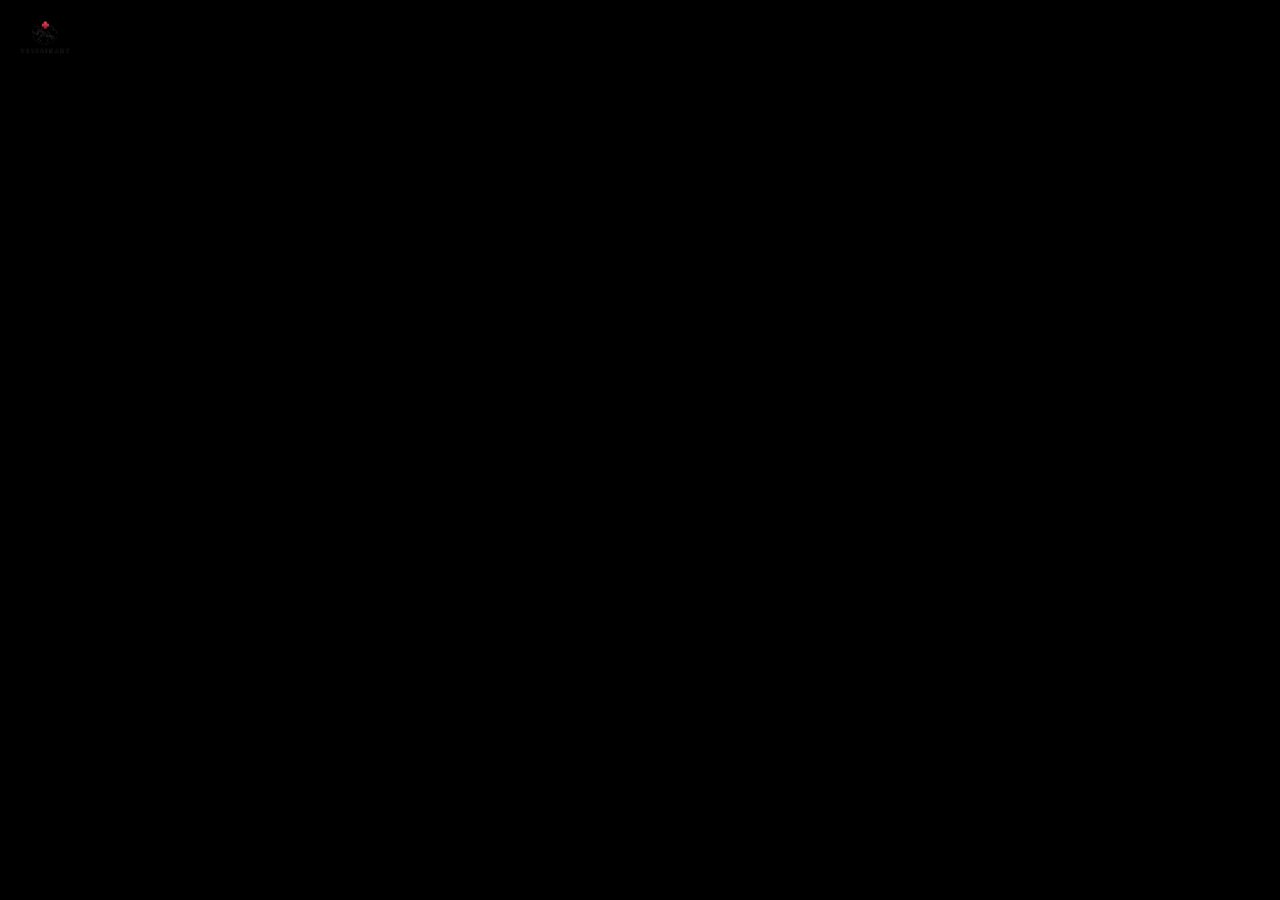
==== index.html @ 9bf4223c "Add files via upload" ====
<!DOCTYPE html>
<!-- Coding By CodingNepal - www.codingnepalweb.com -->
<html lang="en">
<head>
  <meta charset="UTF-8">
  <meta name="viewport" content="width=device-width, initial-scale=1.0">
  <title>VetRx System Homepage</title>
  <link rel="stylesheet" href="style.css">
  <!-- Google Icons Link -->
  <link rel="stylesheet" href="https://fonts.googleapis.com/css2?family=Material+Symbols+Outlined:opsz,wght,FILL,GRAD@48,400,0,0">
</head>
<body>
  <header>
    <nav class="navbar">
      <div class="header-logo">
        <img src="logo.png" alt="Logo">
        <h1>VetRx System</h1>
      </div>
      <ul class="menu-links">
        <li class="join-btn"><a href="register.html">Log In</a></li>
        <span id="close-menu-btn" class="material-symbols-outlined">close</span>
      </ul>
      <span id="hamburger-btn" class="material-symbols-outlined">menu</span>
    </nav>
  </header>

  <section class="hero-section">
    <div class="content">
      <h1>Care Made Simple: Quick Prescriptions for Happy Animals!</h1>

      <div class="popular-tags">
        Popular:
        <ul class="tags">
          <li><a href="#">Animal Healthcare</a></li>
          <li><a href="#">Prescription System</a></li>
          <li><a href="#">First Aid Guidance </a></li>
          <li><a href="#">Medication Service</a></li>
        </ul>
      </div>
    </div>
  </section>
  
  <script>
    const header = document.querySelector("header");
    const hamburgerBtn = document.querySelector("#hamburger-btn");
    const closeMenuBtn = document.querySelector("#close-menu-btn");

    // Toggle mobile menu on hamburger button click
    hamburgerBtn.addEventListener("click", () => header.classList.toggle("show-mobile-menu"));

    // Close mobile menu on close button click
    closeMenuBtn.addEventListener("click", () => hamburgerBtn.click());
  </script>
</body>
</html>
---- style.css ----
/* Importing Google font - Fira Sans */
@import url('https://fonts.googleapis.com/css2?family=Fira+Sans:wght@300;400;500;600;700&display=swap');
* {
  margin: 0;
  padding: 0;
  box-sizing: border-box;
  font-family: 'Fira Sans', sans-serif;
}

body {
  background: #000000;
}

header {
  position: fixed;
  left: 0;
  top: 0;
  width: 100%;
  z-index: 1;
  padding: 20px;
}


.header-logo {
  display: flex;
  align-items: center;
}

.header-logo img {
  width: 50px;
  margin-right: 10px;
}

header .navbar {
  max-width: 1280px;
  margin: 0 auto;
  display: flex;
  align-items: center;
  justify-content: space-between;
}

.navbar .menu-links {
  display: flex;
  align-items: center;
  list-style: none;
  gap: 30px;
}

.navbar .menu-links li a {
  color: #000000;
  font-weight: 500;
  text-decoration: none;
  transition: 0.2s ease;
}

.navbar .menu-links .language-item a {
  display: flex;
  gap: 8px;
  align-items: center;
}

.navbar .menu-links .language-item span {
  font-size: 1.3rem;
}

.navbar .menu-links li a:hover {
  color: #8f8f8f;
}

.navbar .menu-links .join-btn a {
  border: 1px solid #000000;
  padding: 8px 15px;
  border-radius: 4px;
}

.navbar .menu-links .join-btn a:hover {
  color: #000000;
  border-color: transparent;
  background: #b1b1b1;
}

.hero-section {
  height: 100vh;
  background-image: url("images/bg.jpg");
  background-position: center;
  background-size: cover;
  position: relative;
  display: flex;
  padding: 0 20px;
  align-items: center;
}

.hero-section .content {
  max-width: 1280px;
  margin: 0 auto 40px;
  width: 100%;
}

.hero-section .content h1 {
  color: #000000;
  font-size: 2rem;
  max-width: 630px;
  line-height: 65px;
}

.hero-section .search-form {
  height: 48px;
  display: flex;
  max-width: 630px;
  margin-top: 30px;
}

.hero-section .search-form input {
  height: 100%;
  width: 100%;
  border: none;
  outline: none;
  padding: 0 15px;
  font-size: 1rem;
  border-radius: 4px 0 0 4px;
}

.hero-section .search-form button {
  height: 100%;
  width: 60px;
  border: none;
  outline: none;
  cursor: pointer;
  background: #2e2a2a;
  color: #ffffff;
  border-radius: 0 4px 4px 0;
  transition: background 0.2s ease;
}

.hero-section .search-form button:hover {
  background: #7b7b7b;
}

.hero-section .popular-tags {
  display: flex;
  color: #000000;
  gap: 25px;
  font-size: 0.875rem;
  font-weight: 500;
  margin-top: 25px;
}

.hero-section .popular-tags .tags {
  display: flex;
  gap: 15px;
  align-items: center;
  list-style: none;
}

.hero-section .tags li a {
  text-decoration: none;
  color: #000000;
  border: 1px solid #000000;
  padding: 4px 12px;
  border-radius: 50px;
  transition: 0.2s ease;
}

.hero-section .tags li a:hover {
  color: #000000;
  background: #fff;
}

.navbar #hamburger-btn {
  color: #000000;
  cursor: pointer;
  display: none;
  font-size: 1.7rem;
}

.navbar #close-menu-btn {
  position: absolute;
  display: none;
  color: #000;
  top: 20px;
  right: 20px;
  cursor: pointer;
  font-size: 1.7rem;
}

@media screen and (max-width: 900px) {
  header.show-mobile-menu::before {
    content: "";
    height: 100%;
    width: 100%;
    position: fixed;
    left: 0;
    top: 0;
    backdrop-filter: blur(5px);
  }

  .navbar .menu-links {
    height: 100vh;
    max-width: 300px;
    width: 100%;
    background: #000000;
    position: fixed;
    left: -300px;
    top: 0;
    display: block;
    padding: 75px 40px 0;
    transition: left 0.2s ease;
  }

  header.show-mobile-menu .navbar .menu-links {
    left: 0;
  }

  .navbar .menu-links li {
    margin-bottom: 30px;
  }

  .navbar .menu-links li a {
    color: #000;
    font-size: 1.1rem;
  }

  .navbar .menu-links .join-btn a {
    padding: 0;
  }

  .navbar .menu-links .join-btn a:hover {
    color: #1dbf73;
    background: none;
  }

  .navbar :is(#close-menu-btn, #hamburger-btn) {
    display: block;
  }

  .hero-section {
    background: none;
  }

  .hero-section .content {
    margin: 0 auto 80px;
  }

  .hero-section .content :is(h1, .search-form) {
    max-width: 100%;
  }

  .hero-section .content h1 {
    text-align: center;
    font-size: 2.5rem;
    line-height: 55px;
  }

  .hero-section .search-form {
    display: block;
    margin-top: 20px;
  }

  .hero-section .search-form input {
    border-radius: 4px;
  }
  
  .hero-section .search-form button {
    margin-top: 10px;
    border-radius: 4px;
    width: 100%;
  }

  .hero-section .popular-tags {
    display: none;
  }
}
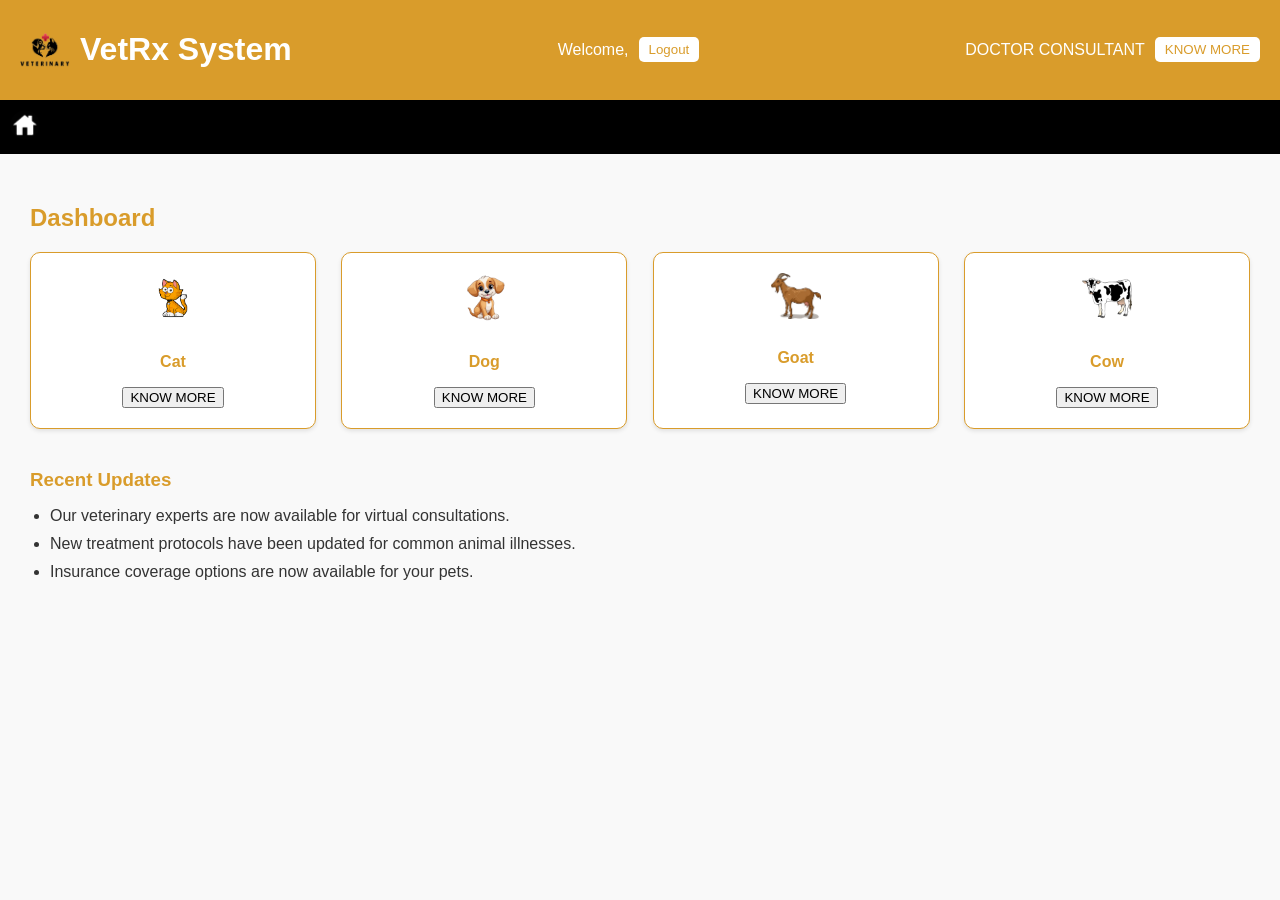
==== commit a5e98db0: "Add files via upload" ====
--- a/index.html
+++ b/index.html
@@ -1,55 +1,67 @@
 <!DOCTYPE html>
-<!-- Coding By CodingNepal - www.codingnepalweb.com -->
 <html lang="en">
 <head>
-  <meta charset="UTF-8">
-  <meta name="viewport" content="width=device-width, initial-scale=1.0">
-  <title>VetRx System Homepage</title>
-  <link rel="stylesheet" href="style.css">
-  <!-- Google Icons Link -->
-  <link rel="stylesheet" href="https://fonts.googleapis.com/css2?family=Material+Symbols+Outlined:opsz,wght,FILL,GRAD@48,400,0,0">
+    <meta charset="UTF-8">
+    <meta name="viewport" content="width=device-width, initial-scale=1.0">
+    <title>Veterinary Dashboard</title>
+    <link rel="stylesheet" href="dashboard.css">
+    
 </head>
 <body>
-  <header>
-    <nav class="navbar">
-      <div class="header-logo">
-        <img src="logo.png" alt="Logo">
-        <h1>VetRx System</h1>
-      </div>
-      <ul class="menu-links">
-        <li class="join-btn"><a href="register.html">Log In</a></li>
-        <span id="close-menu-btn" class="material-symbols-outlined">close</span>
-      </ul>
-      <span id="hamburger-btn" class="material-symbols-outlined">menu</span>
+    <header class="header">
+        <div class="header-logo">
+            <img src="logo.png" alt="Logo">
+            <h1>VetRx System</h1>
+        </div>
+        <div class="header-user">
+            <p>Welcome, </p>
+            <button id="logout-btn">Logout</button>
+        </div>
+        <div class="header-user">
+            <p>DOCTOR CONSULTANT </p>
+           <button onclick="window.location.href = 'index.html';">KNOW MORE</button>
+        </div>
+    </header>
+    <nav class="nav-bar">
+        <ul>
+            <li><a href="index.html"><img src="home.jpg" alt="Home"></a></li>
+        </ul>
     </nav>
-  </header>
-
-  <section class="hero-section">
-    <div class="content">
-      <h1>Care Made Simple: Quick Prescriptions for Happy Animals!</h1>
-
-      <div class="popular-tags">
-        Popular:
-        <ul class="tags">
-          <li><a href="#">Animal Healthcare</a></li>
-          <li><a href="#">Prescription System</a></li>
-          <li><a href="#">First Aid Guidance </a></li>
-          <li><a href="#">Medication Service</a></li>
-        </ul>
-      </div>
-    </div>
-  </section>
-  
-  <script>
-    const header = document.querySelector("header");
-    const hamburgerBtn = document.querySelector("#hamburger-btn");
-    const closeMenuBtn = document.querySelector("#close-menu-btn");
-
-    // Toggle mobile menu on hamburger button click
-    hamburgerBtn.addEventListener("click", () => header.classList.toggle("show-mobile-menu"));
-
-    // Close mobile menu on close button click
-    closeMenuBtn.addEventListener("click", () => hamburgerBtn.click());
-  </script>
+    <main class="dashboard">
+        <h2>Dashboard</h2>
+        <div class="container">
+            <div class="box" id="cat-box">
+                <img src="cat.png" alt="Cat">
+                <p>Cat</p>
+                <button onclick="window.location.href = 'cat.html';">KNOW MORE</button>
+                
+            </div>
+            <div class="box" id="dog-box">
+                <img src="dog.png" alt="Dog">
+                <p>Dog</p>
+                <button onclick="window.location.href = 'dog.html';">KNOW MORE</button>
+            </div>
+            <div class="box" id="goat-box">
+                <img src="goat.png" alt="Goat">
+                <p>Goat</p>
+                <button onclick="window.location.href = 'goat.html';">KNOW MORE</button>
+            </div>
+            <div class="box" id="cow-box">
+                <img src="cow.png" alt="Cow">
+                <p>Cow</p>
+                <button onclick="window.location.href = 'cow.html';">KNOW MORE</button>
+            </div>
+        </div>
+        <section class="updates">
+            <h3>Recent Updates</h3>
+            <ul>
+                <li>Our veterinary experts are now available for virtual consultations.</li>
+                <li>New treatment protocols have been updated for common animal illnesses.</li>
+                <li>Insurance coverage options are now available for your pets.</li>
+            </ul>
+        </section>
+       
+    </main>
+    <script src="dasboard.js"></script>
 </body>
 </html>
--- a/dashboard.css
+++ b/dashboard.css
@@ -0,0 +1,129 @@
+body {
+    font-family: Arial, sans-serif;
+    margin: 0;
+    padding: 0;
+    background-color: #f9f9f9;
+}
+
+header {
+    display: flex;
+    justify-content: space-between;
+    align-items: center;
+    background-color: #d99c2b;
+    color: white;
+    padding: 10px 20px;
+}
+
+.header-logo {
+    display: flex;
+    align-items: center;
+}
+
+.header-logo img {
+    width: 50px;
+    margin-right: 10px;
+}
+
+.header-user {
+    display: flex;
+    align-items: center;
+}
+
+.header-user p {
+    margin-right: 10px;
+}
+
+.header-user button {
+    background-color: white;
+    color: #d99c2b;
+    border: none;
+    padding: 5px 10px;
+    border-radius: 5px;
+    cursor: pointer;
+}
+
+.header-user button:hover {
+    background-color: #e4b05e;
+}
+
+.nav-bar {
+    background-color: rgb(0, 0, 0);
+    padding: 10px;
+}
+
+.nav-bar ul {
+    margin: 0;
+    padding: 0;
+    display: flex;
+    list-style: none;
+}
+
+.nav-bar ul li {
+    margin-right: 10px;
+}
+
+.nav-bar ul li img {
+    width: 30px;
+}
+
+.dashboard {
+    padding: 30px;
+}
+
+h2 {
+    color: #d99c2b;
+    margin-bottom: 20px;
+}
+
+.container {
+    display: flex;
+    justify-content: space-between;
+    flex-wrap: wrap;
+    gap: 20px;
+}
+
+.box {
+    background-color: white;
+    border: 1px solid #d99c2b;
+    border-radius: 10px;
+    width: 20%;
+    text-align: center;
+    padding: 20px;
+    box-shadow: 0 2px 4px rgba(0, 0, 0, 0.1);
+    transition: transform 0.2s ease, background-color 0.2s ease;
+    cursor: pointer;
+}
+
+.box:hover {
+    transform: scale(1.05);
+    background-color: #f2e4c7;
+}
+
+.box img {
+    width: 50px;
+    margin-bottom: 10px;
+}
+
+.box p {
+    color: #d99c2b;
+    font-weight: bold;
+}
+
+.updates {
+    margin-top: 40px;
+}
+
+.updates h3 {
+    color: #d99c2b;
+    margin-bottom: 10px;
+}
+
+.updates ul {
+    padding-left: 20px;
+    list-style: disc;
+    color: #333;
+}
+
+.updates ul li {
+    margin-bottom: 10px;
+}
